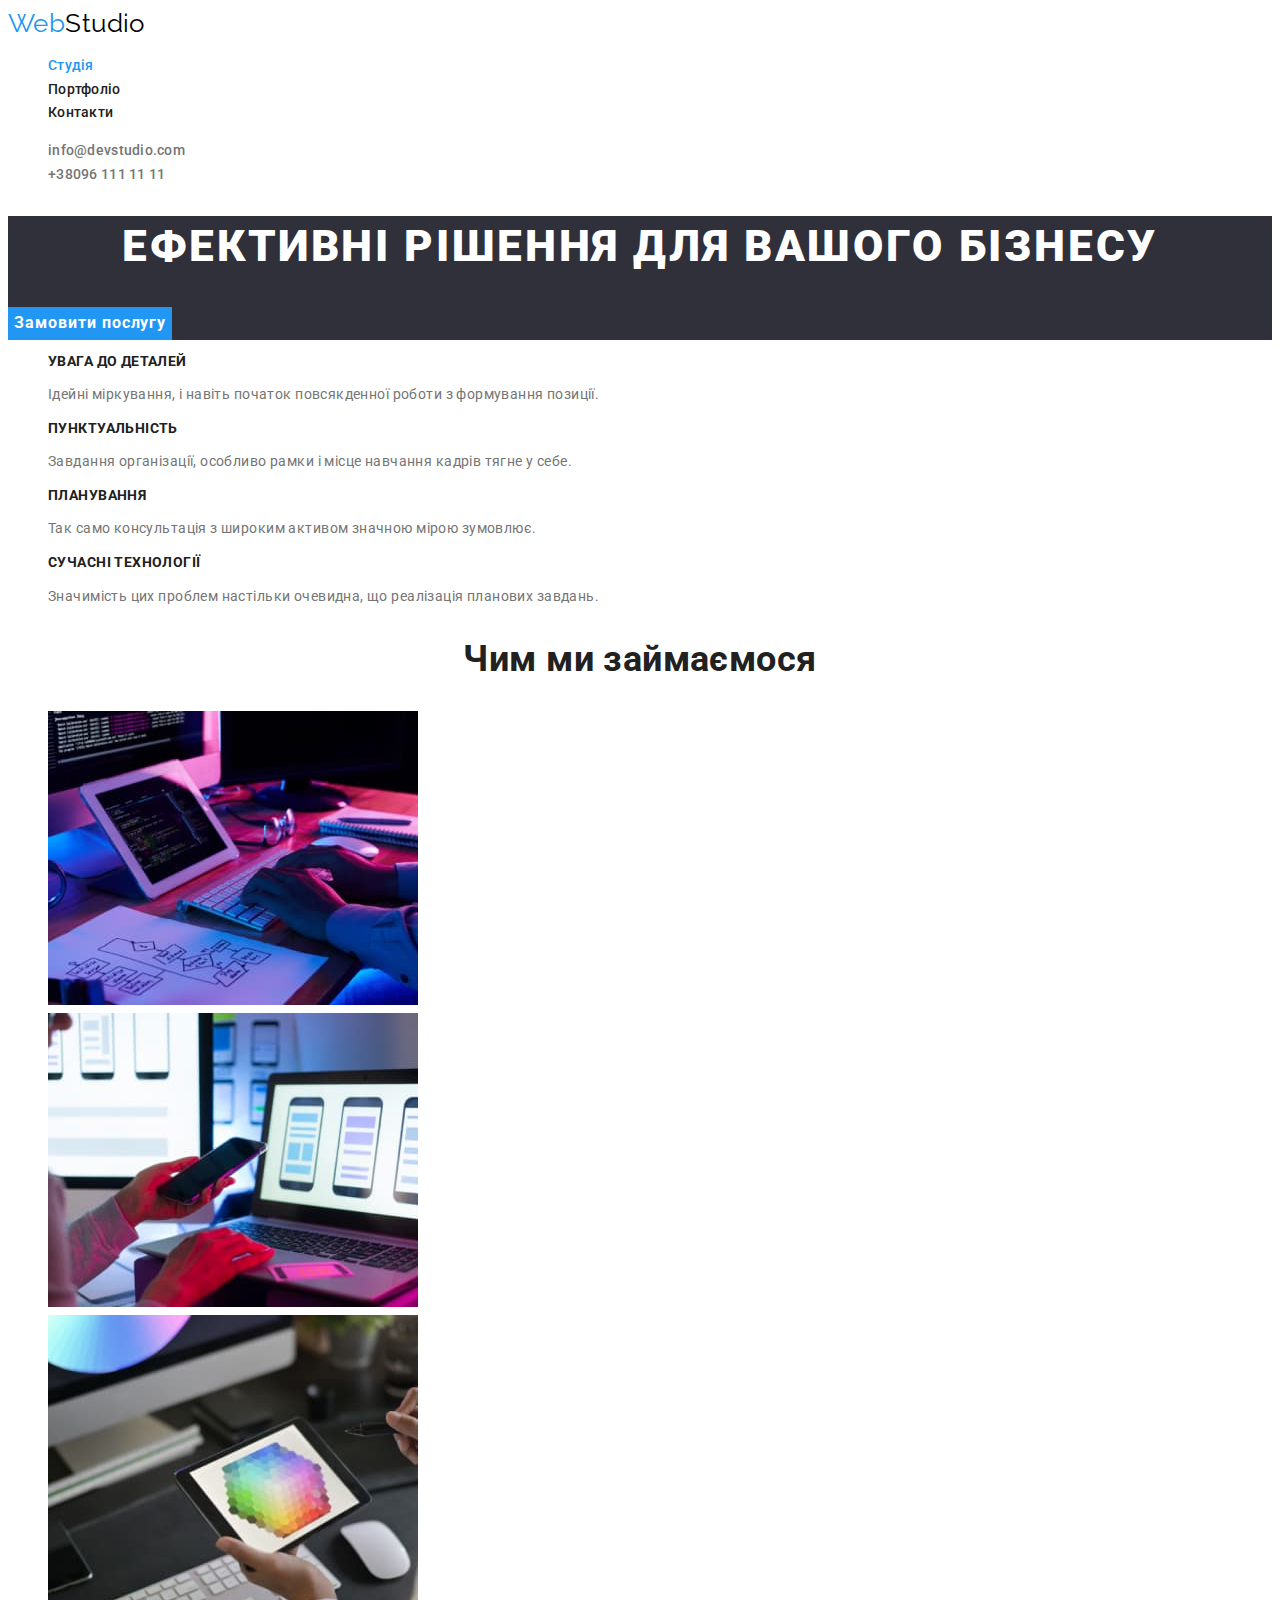
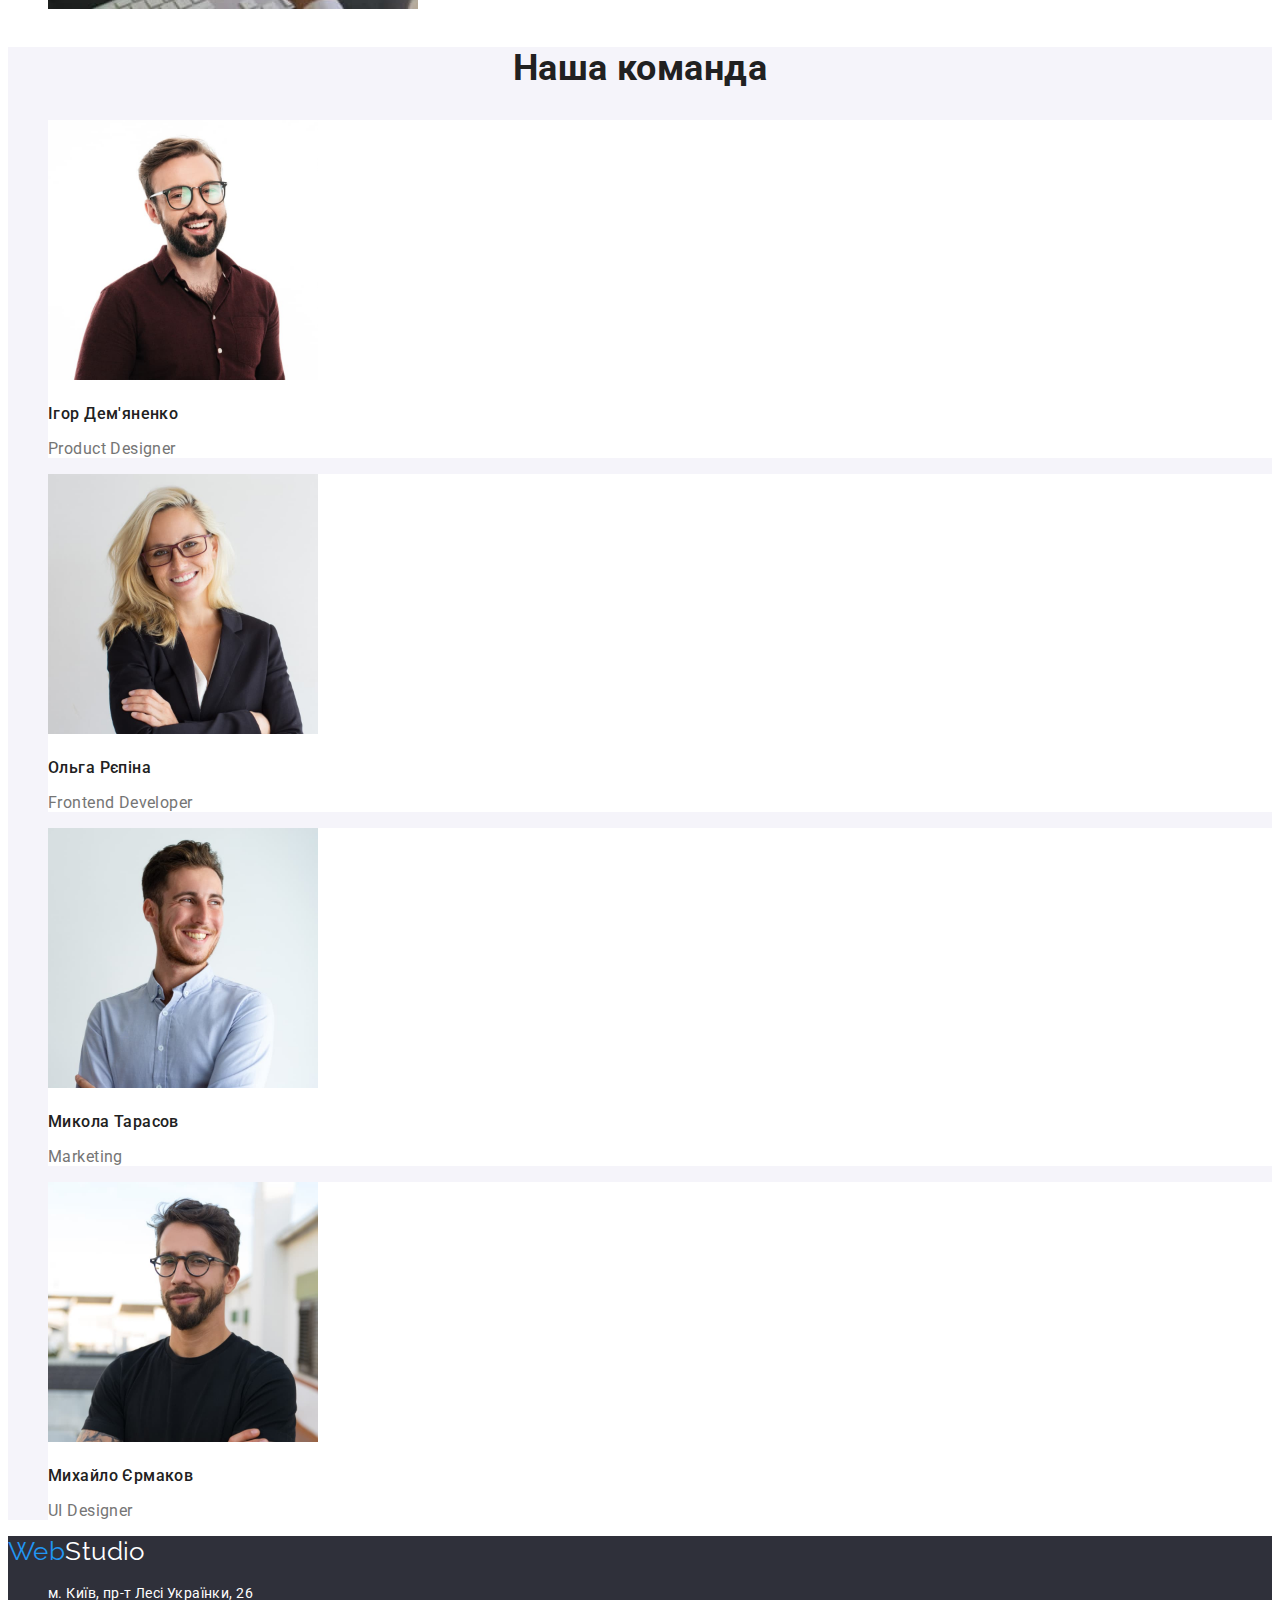
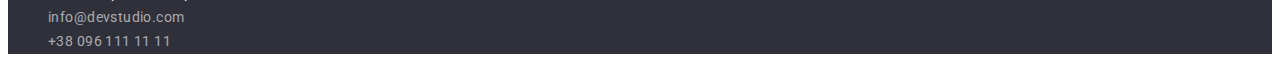
==== index.html @ 1a6f7c25 "clone repository" ====
<!DOCTYPE html>
<html lang="uk">
  <head>
    <meta charset="UTF-8" />
    <meta http-equiv="X-UA-Compatible" content="IE=edge" />
    <meta name="viewport" content="width=device-width, initial-scale=1.0" />
    <title>Студія</title>
    <link
      href="https://fonts.googleapis.com/css2?family=Raleway:wght@700&family=Roboto:wght@400;500;700;900&display=swap"
      rel="stylesheet"
    />
    <link rel="stylesheet" href="./css/styles.css" />
  </head>
  <body>
    <header class="main-header">
      <nav class="header-nav">
        <a href="./index.html" class="nav-logo"><span class="logo-web">Web</span>Studio</a>
        <ul class="list">
          <li><a href="./index.html" class="nav-link link current">Студія</a></li>
          <li><a href="./portfolio.html" class="nav-link link">Портфоліо</a></li>
          <li><a href="" class="nav-link link">Контакти</a></li>
        </ul>
      </nav>
      <ul class="list">
        <li>
          <a href="mailto:info@devstudio.com" class="contact-link link">info@devstudio.com</a>
        </li>
        <li><a href="tel:+380961111111" class="contact-link link">+38096 111 11 11</a></li>
      </ul>
    </header>
    <main>
      <!-- Hero section-->
      <section class="hero">
        <h1 class="hero-title">Ефективні рішення для вашого бізнесу</h1>
        <button type="button" class="hero-btn">Замовити послугу</button>
      </section>
      <!-- Specialty -->
      <section class="specialty">
        <h2 class="visually-hidden">Особливості</h2>
        <ul class="list">
          <li>
            <h3 class="specialty-title">Увага до деталей</h3>
            <p class="specialty-text">
              Ідейні міркування, і навіть початок повсякденної роботи з формування позиції.
            </p>
          </li>
          <li>
            <h3 class="specialty-title">Пунктуальність</h3>
            <p class="specialty-text">
              Завдання організації, особливо рамки і місце навчання кадрів тягне у себе.
            </p>
          </li>
          <li>
            <h3 class="specialty-title">Планування</h3>
            <p class="specialty-text">
              Так само консультація з широким активом значною мірою зумовлює.
            </p>
          </li>
          <li>
            <h3 class="specialty-title">Сучасні технології</h3>
            <p class="specialty-text">
              Значимість цих проблем настільки очевидна, що реалізація планових завдань.
            </p>
          </li>
        </ul>
      </section>
      <!-- What do we do? -->
      <section class="draft">
        <h2 class="draft-title section-title">Чим ми займаємося</h2>
        <ul class="list">
          <li>
            <img
              src="./images/img-work-1.jpg"
              alt="Тип діяльності компанії"
              width="370"
              height="294"
              class="draft-img"
            />
          </li>
          <li>
            <img
              src="./images/img-work-2.jpg"
              alt="Тип діяльності компанії"
              width="370"
              height="294"
              class="draft-img"
            />
          </li>
          <li>
            <img
              src="./images/img-work-3.jpg"
              alt="Тип діяльності компанії"
              width="370"
              height="294"
              class="draft-img"
            />
          </li>
        </ul>
      </section>
      <!-- Our team -->
      <section class="team">
        <h2 class="team-title section-title">Наша команда</h2>
        <ul class="team-list list">
          <li class="infolist">
            <img
              src="./images/team-ihor.jpg"
              alt="Фотографія Ігора"
              width="270"
              height="260"
              class="team-img"
            />
            <h3 class="team-img-title">Ігор Дем'яненко</h3>
            <p class="team-img-text">Product Designer</p>
          </li>

          <li class="infolist">
            <img
              src="./images/team-olga.jpg"
              alt="Фотографія Ольги"
              width="270"
              height="260"
              class="team-img"
            />
            <h3 class="team-img-title">Ольга Рєпіна</h3>
            <p class="team-img-text">Frontend Developer</p>
          </li>

          <li class="infolist">
            <img
              src="./images/team-mukola.jpg"
              alt="Фотографія Миколи"
              width="270"
              height="260"
              class="team-img"
            />
            <h3 class="team-img-title">Микола Тарасов</h3>
            <p class="team-img-text">Marketing</p>
          </li>

          <li class="infolist">
            <img
              src="./images/team-muchail.jpg"
              alt="Фотографія Михайла"
              width="270"
              height="260"
              class="team-img"
            />
            <h3 class="team-img-title">Михайло Єрмаков</h3>
            <p class="team-img-text">UI Designer</p>
          </li>
        </ul>
      </section>
    </main>
    <footer class="main-footer">
      <a href="./index.html" class="footer-logo"><span class="logo-web">Web</span>Studio</a>
      <address>
        <ul class="footer-list list">
          <li class="adress link">
            <a
              href="https://goo.gl/maps/cVfSzYXmB4WcppVj6"
              target="_blank"
              rel="noopener noreferrer"
              >м. Київ, пр-т Лесі Українки, 26</a
            >
          </li>
          <li>
            <a href="mailto:info@devstudio.com" class="footer-link link">info@devstudio.com</a>
          </li>
          <li>
            <a href="tel:+380961111111" class="footer-link link">+38 096 111 11 11</a>
          </li>
        </ul>
      </address>
    </footer>
  </body>
</html>
---- css/styles.css ----
:root {
  --accent-color: #2196f3;
  --primary-text-color: #757575;
  --secondary-text-color: #212121;
  --primary-link-color: #ffffff;
  --secondary-link-color: #000000;
  --primary-background-color: #2f303a;
  --button-active-color: #188ce8;
  --secondary-background-color: #f5f4fa;
  --tertiary-link-color: rgba(255, 255, 255, 0.6);
}

/* STUDIO */
body {
  font-family: 'Roboto', sans-serif;
  color: var(--primary-text-color);
  font-size: 14px;
  line-height: 1.7;
  letter-spacing: 0.03em;
  background-color: var(--primary-link-color);
}

.link:hover,
.link:focus {
  color: var(--accent-color);
}

.list {
  list-style: none;
}

/* Header */

.main-header {
  background-color: var(--primary-link-color);
}

.logo-web {
  color: var(--accent-color);
}

.nav-logo {
  color: var(--secondary-link-color);
  font-family: 'Raleway', sans-serif;
  font-size: 26px;
  line-height: 1.2;
  text-decoration: none;
}

.nav-link {
  color: var(--secondary-text-color);
  font-weight: 500;
  line-height: 1.1;
  letter-spacing: 0.02em;
  text-decoration: none;
}
.current {
  color: var(--accent-color);
}

.contact-link {
  color: var(--primary-text-color);
  font-weight: 500;
  line-height: 1.1;
  letter-spacing: 0.02em;
  text-decoration: none;
}

/* Hero */

.hero {
  background-color: var(--primary-background-color);
}

.hero-title {
  text-align: center;
  color: var(--primary-link-color);
  font-weight: 900;
  font-size: 44px;
  line-height: 1.4;
  letter-spacing: 0.06em;
  text-transform: uppercase;
}
.hero-btn {
  background-color: var(--accent-color);
  color: var(--primary-link-color);
  font-weight: 700;
  font-size: 16px;
  line-height: 1.9;
  letter-spacing: 0.06em;
  cursor: pointer;
  font-family: inherit;
  border: none;
}

.hero-btn:hover,
.hero-btn:focus {
  background-color: var(--primary-link-color);
  color: var(--accent-color);
}

.hero-btn:active {
  background-color: var(--button-active-color);
  color: var(--primary-link-color);
}

/* Specialty */

.visually-hidden {
  position: absolute;
  white-space: nowrap;
  width: 1px;
  height: 1px;
  overflow: hidden;
  border: 0;
  padding: 0;
  clip: rect(0 0 0 0);
  clip-path: inset(50%);
  margin: -1px;
}

.specialty-title {
  color: var(--secondary-text-color);
  font-size: 14px;
  line-height: 1.1;
  text-transform: uppercase;
}

/* What do we do? */

.section-title {
  color: var(--secondary-text-color);
  font-size: 36px;
  line-height: 1.2;
  text-align: center;
}

/* Our team */

.team {
  background-color: var(--secondary-background-color);
}

.team-img-title {
  color: var(--secondary-text-color);
  font-weight: 500;
  font-size: 16px;
  line-height: 1.2;
}

.team-img-text {
  font-size: 16px;
  line-height: 1.2;
}
.infolist {
  background-color: var(--primary-link-color);
}

/* footer */

.main-footer {
  background-color: var(--primary-background-color);
}

.footer-logo {
  color: var(--primary-link-color);
  font-family: 'Raleway', sans-serif;
  font-size: 26px;
  line-height: 1.2;
  text-decoration: none;
}

.adress {
  color: var(--primary-link-color);
  text-decoration: none;
}

.footer-link {
  color: var(--tertiary-link-color);
  text-decoration: none;
  font-style: normal;
}

.adress a {
  color: var(--primary-link-color);
  font-style: normal;
  text-decoration: none;
}

.adress a:hover,
.adress a:focus {
  color: var(--accent-color);
}
/* PORTFOLIO */

.portfolio-nav-btn {
  background-color: var(--secondary-background-color);
  color: var(--secondary-text-color);
  font-size: 16px;
  line-height: 1.6;
  font-family: inherit;
  border: none;
  cursor: pointer;
}

.portfolio-nav-btn:hover,
.portfolio-nav-btn:focus {
  background-color: var(--accent-color);
  color: var(--primary-link-color);
}

.portfolio-info-list {
  background-color: var(--primary-link-color);
}

.portfolio-title {
  color: var(--secondary-text-color);
  font-size: 18px;
  line-height: 2;
  letter-spacing: 0.06em;
  text-decoration: none;
}
.portfolio-info-list a {
  text-decoration: none;
}

.portfolio-text {
  color: var(--primary-text-color);
  font-size: 16px;
  line-height: 1.9;
}
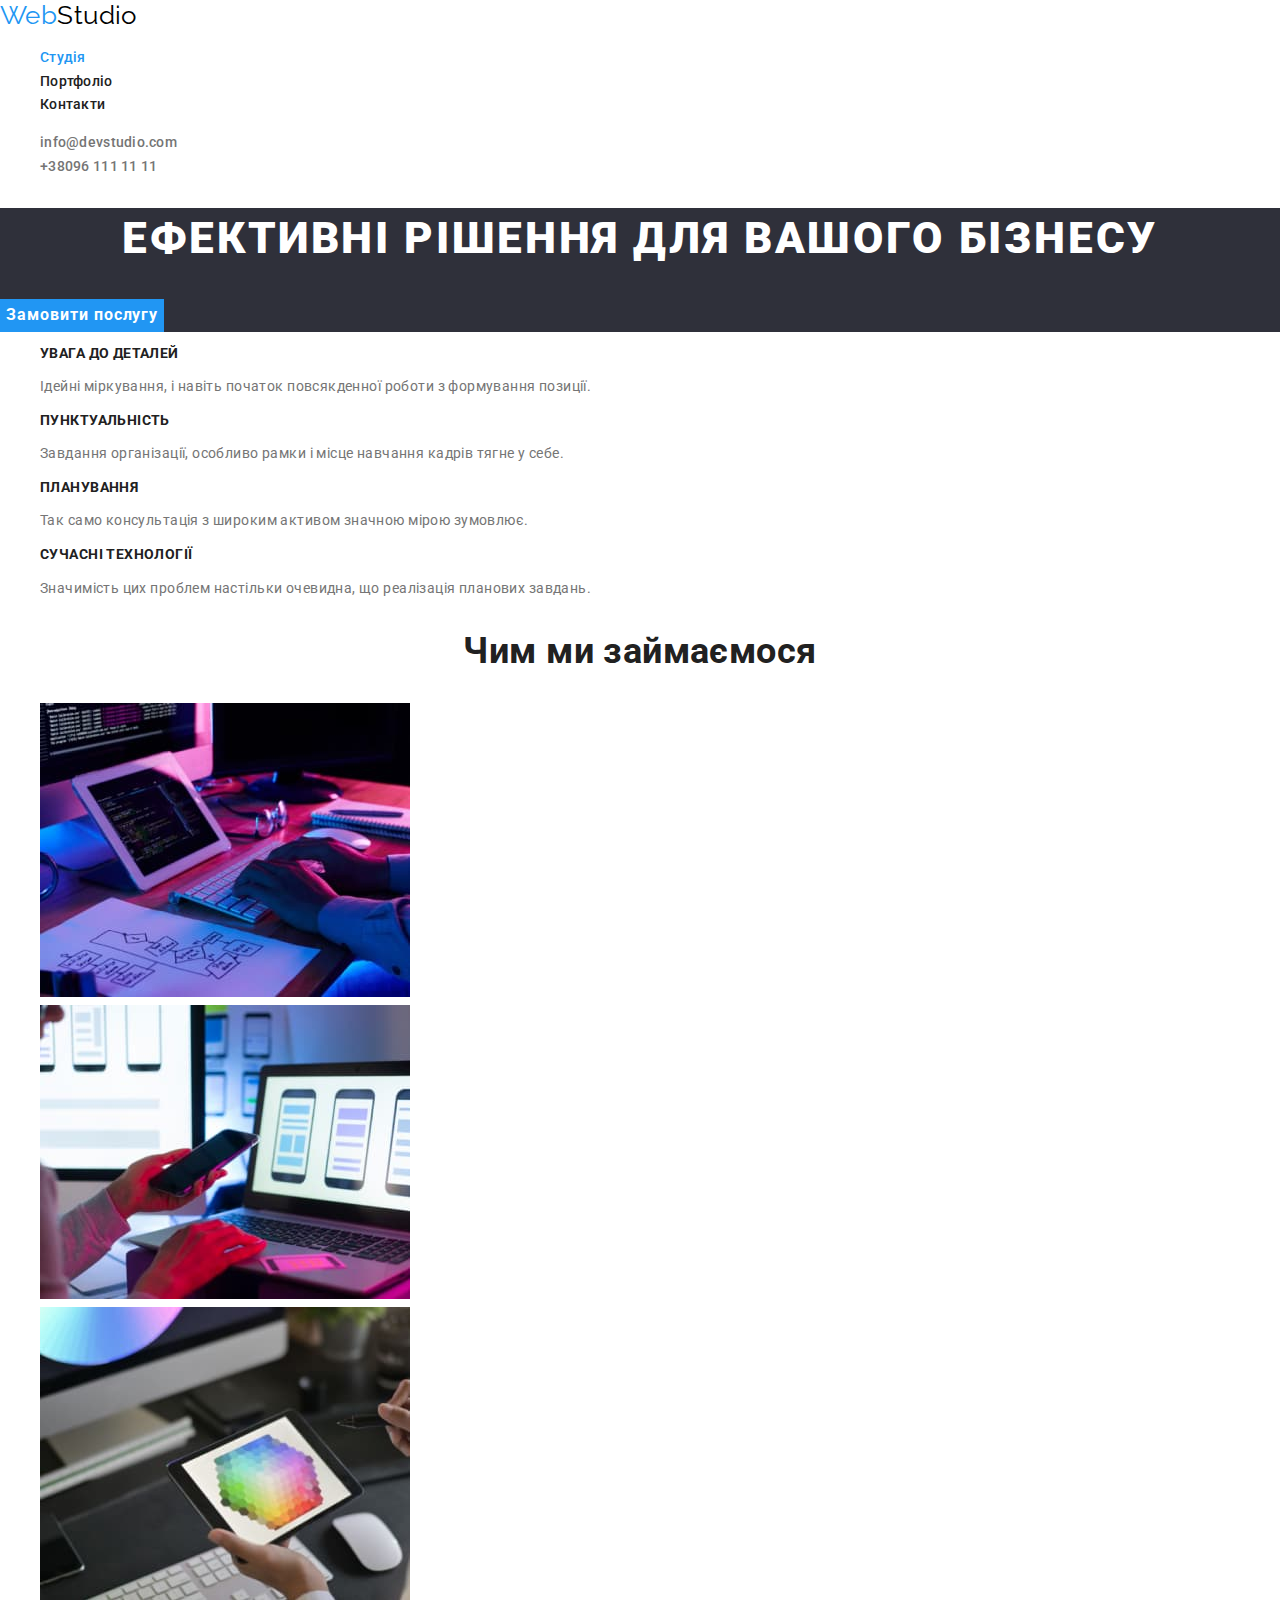
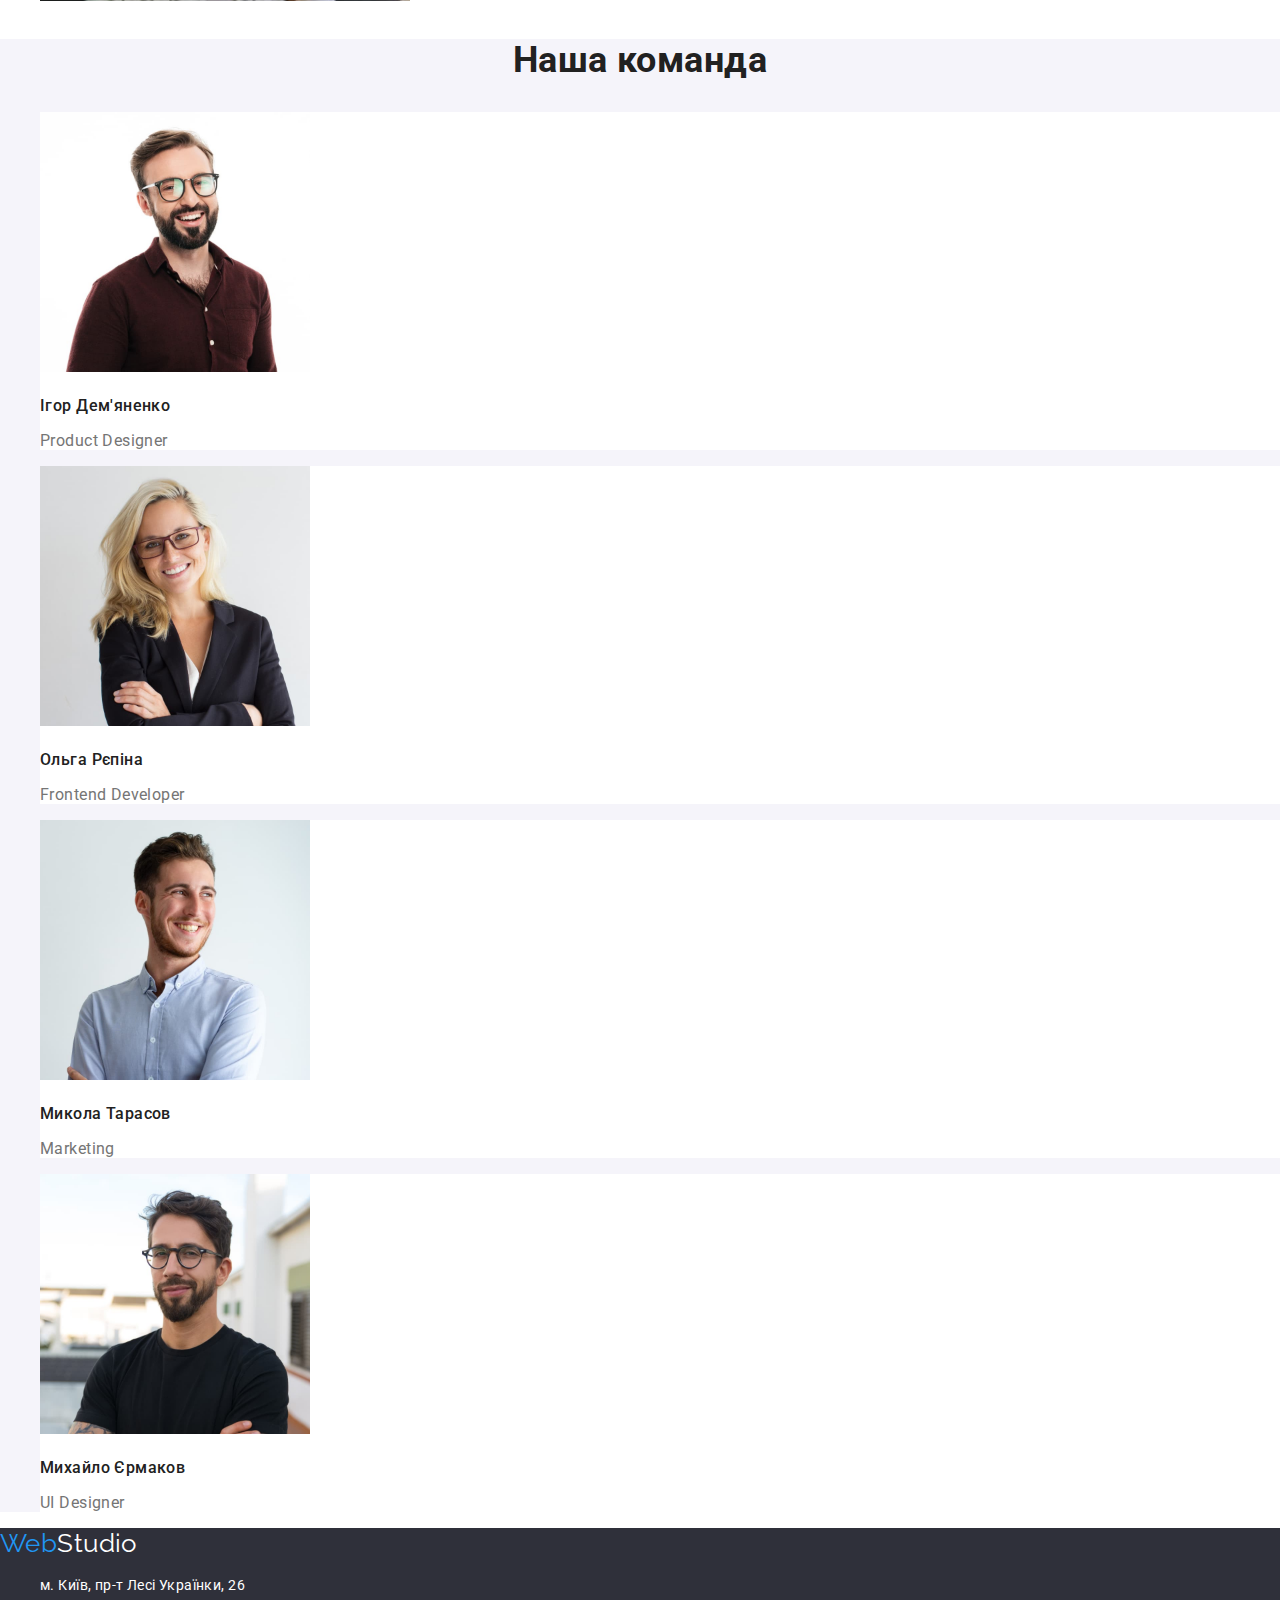
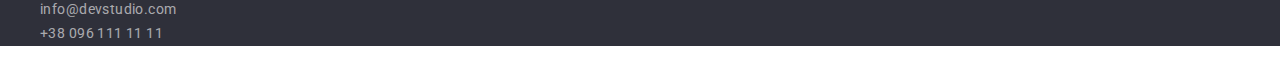
==== commit 6d828865: "update index.html" ====
--- a/index.html
+++ b/index.html
@@ -9,168 +9,187 @@
       href="https://fonts.googleapis.com/css2?family=Raleway:wght@700&family=Roboto:wght@400;500;700;900&display=swap"
       rel="stylesheet"
     />
+    <link
+      rel="stylesheet"
+      href="https://cdnjs.cloudflare.com/ajax/libs/modern-normalize/1.1.0/modern-normalize.min.css"
+    />
     <link rel="stylesheet" href="./css/styles.css" />
   </head>
   <body>
     <header class="main-header">
-      <nav class="header-nav">
-        <a href="./index.html" class="nav-logo"><span class="logo-web">Web</span>Studio</a>
-        <ul class="list">
-          <li><a href="./index.html" class="nav-link link current">Студія</a></li>
-          <li><a href="./portfolio.html" class="nav-link link">Портфоліо</a></li>
-          <li><a href="" class="nav-link link">Контакти</a></li>
+      <div class="nav-container container">
+        <nav class="header-nav">
+          <a href="./index.html" class="nav-logo"><span class="logo-web">Web</span>Studio</a>
+          <ul class="nav-list list">
+            <li>
+              <a href="./index.html" class="nav-link link current">Студія</a>
+            </li>
+            <li><a href="./portfolio.html" class="nav-link link">Портфоліо</a></li>
+            <li><a href="" class="nav-link link">Контакти</a></li>
+          </ul>
+        </nav>
+        <ul class="nav-info-list list">
+          <li>
+            <a href="mailto:info@devstudio.com" class="contact-link link">info@devstudio.com</a>
+          </li>
+          <li><a href="tel:+380961111111" class="contact-link link">+38096 111 11 11</a></li>
         </ul>
-      </nav>
-      <ul class="list">
-        <li>
-          <a href="mailto:info@devstudio.com" class="contact-link link">info@devstudio.com</a>
-        </li>
-        <li><a href="tel:+380961111111" class="contact-link link">+38096 111 11 11</a></li>
-      </ul>
+      </div>
     </header>
+
     <main>
       <!-- Hero section-->
       <section class="hero">
-        <h1 class="hero-title">Ефективні рішення для вашого бізнесу</h1>
-        <button type="button" class="hero-btn">Замовити послугу</button>
+        <div class="container">
+          <h1 class="hero-title">Ефективні рішення для вашого бізнесу</h1>
+          <button type="button" class="hero-btn">Замовити послугу</button>
+        </div>
       </section>
       <!-- Specialty -->
       <section class="specialty">
-        <h2 class="visually-hidden">Особливості</h2>
-        <ul class="list">
-          <li>
-            <h3 class="specialty-title">Увага до деталей</h3>
-            <p class="specialty-text">
-              Ідейні міркування, і навіть початок повсякденної роботи з формування позиції.
-            </p>
-          </li>
-          <li>
-            <h3 class="specialty-title">Пунктуальність</h3>
-            <p class="specialty-text">
-              Завдання організації, особливо рамки і місце навчання кадрів тягне у себе.
-            </p>
-          </li>
-          <li>
-            <h3 class="specialty-title">Планування</h3>
-            <p class="specialty-text">
-              Так само консультація з широким активом значною мірою зумовлює.
-            </p>
-          </li>
-          <li>
-            <h3 class="specialty-title">Сучасні технології</h3>
-            <p class="specialty-text">
-              Значимість цих проблем настільки очевидна, що реалізація планових завдань.
-            </p>
-          </li>
-        </ul>
+        <div class="container">
+          <h2 class="visually-hidden">Особливості</h2>
+          <ul class="specialty-list list">
+            <li class="specialty-item">
+              <h3 class="specialty-title">Увага до деталей</h3>
+              <p class="specialty-text">
+                Ідейні міркування, і навіть початок повсякденної роботи з формування позиції.
+              </p>
+            </li>
+            <li class="specialty-item">
+              <h3 class="specialty-title">Пунктуальність</h3>
+              <p class="specialty-text">
+                Завдання організації, особливо рамки і місце навчання кадрів тягне у себе.
+              </p>
+            </li>
+            <li class="specialty-item">
+              <h3 class="specialty-title">Планування</h3>
+              <p class="specialty-text">
+                Так само консультація з широким активом значною мірою зумовлює.
+              </p>
+            </li>
+            <li class="specialty-item">
+              <h3 class="specialty-title">Сучасні технології</h3>
+              <p class="specialty-text">
+                Значимість цих проблем настільки очевидна, що реалізація планових завдань.
+              </p>
+            </li>
+          </ul>
+        </div>
       </section>
       <!-- What do we do? -->
       <section class="draft">
-        <h2 class="draft-title section-title">Чим ми займаємося</h2>
-        <ul class="list">
-          <li>
-            <img
-              src="./images/img-work-1.jpg"
-              alt="Тип діяльності компанії"
-              width="370"
-              height="294"
-              class="draft-img"
-            />
-          </li>
-          <li>
-            <img
-              src="./images/img-work-2.jpg"
-              alt="Тип діяльності компанії"
-              width="370"
-              height="294"
-              class="draft-img"
-            />
-          </li>
-          <li>
-            <img
-              src="./images/img-work-3.jpg"
-              alt="Тип діяльності компанії"
-              width="370"
-              height="294"
-              class="draft-img"
-            />
-          </li>
-        </ul>
+        <div class="container">
+          <h2 class="draft-title section-title">Чим ми займаємося</h2>
+          <ul class="draft-list list">
+            <li class="draft-item">
+              <img
+                src="./images/img-work-1.jpg"
+                alt="Тип діяльності компанії"
+                width="370"
+                height="294"
+                class="draft-img"
+              />
+            </li>
+            <li class="draft-item">
+              <img
+                src="./images/img-work-2.jpg"
+                alt="Тип діяльності компанії"
+                width="370"
+                height="294"
+                class="draft-img"
+              />
+            </li>
+            <li class="draft-item">
+              <img
+                src="./images/img-work-3.jpg"
+                alt="Тип діяльності компанії"
+                width="370"
+                height="294"
+                class="draft-img"
+              />
+            </li>
+          </ul>
+        </div>
       </section>
       <!-- Our team -->
       <section class="team">
-        <h2 class="team-title section-title">Наша команда</h2>
-        <ul class="team-list list">
-          <li class="infolist">
-            <img
-              src="./images/team-ihor.jpg"
-              alt="Фотографія Ігора"
-              width="270"
-              height="260"
-              class="team-img"
-            />
-            <h3 class="team-img-title">Ігор Дем'яненко</h3>
-            <p class="team-img-text">Product Designer</p>
-          </li>
+        <div class="container">
+          <h2 class="team-title section-title">Наша команда</h2>
+          <ul class="team-list list">
+            <li class="infolist">
+              <img
+                src="./images/team-ihor.jpg"
+                alt="Фотографія Ігора"
+                width="270"
+                height="260"
+                class="team-img"
+              />
+              <h3 class="team-img-title">Ігор Дем'яненко</h3>
+              <p class="team-img-text">Product Designer</p>
+            </li>
 
-          <li class="infolist">
-            <img
-              src="./images/team-olga.jpg"
-              alt="Фотографія Ольги"
-              width="270"
-              height="260"
-              class="team-img"
-            />
-            <h3 class="team-img-title">Ольга Рєпіна</h3>
-            <p class="team-img-text">Frontend Developer</p>
-          </li>
+            <li class="infolist">
+              <img
+                src="./images/team-olga.jpg"
+                alt="Фотографія Ольги"
+                width="270"
+                height="260"
+                class="team-img"
+              />
+              <h3 class="team-img-title">Ольга Рєпіна</h3>
+              <p class="team-img-text">Frontend Developer</p>
+            </li>
 
-          <li class="infolist">
-            <img
-              src="./images/team-mukola.jpg"
-              alt="Фотографія Миколи"
-              width="270"
-              height="260"
-              class="team-img"
-            />
-            <h3 class="team-img-title">Микола Тарасов</h3>
-            <p class="team-img-text">Marketing</p>
-          </li>
+            <li class="infolist">
+              <img
+                src="./images/team-mukola.jpg"
+                alt="Фотографія Миколи"
+                width="270"
+                height="260"
+                class="team-img"
+              />
+              <h3 class="team-img-title">Микола Тарасов</h3>
+              <p class="team-img-text">Marketing</p>
+            </li>
 
-          <li class="infolist">
-            <img
-              src="./images/team-muchail.jpg"
-              alt="Фотографія Михайла"
-              width="270"
-              height="260"
-              class="team-img"
-            />
-            <h3 class="team-img-title">Михайло Єрмаков</h3>
-            <p class="team-img-text">UI Designer</p>
-          </li>
-        </ul>
+            <li class="infolist">
+              <img
+                src="./images/team-muchail.jpg"
+                alt="Фотографія Михайла"
+                width="270"
+                height="260"
+                class="team-img"
+              />
+              <h3 class="team-img-title">Михайло Єрмаков</h3>
+              <p class="team-img-text">UI Designer</p>
+            </li>
+          </ul>
+        </div>
       </section>
     </main>
     <footer class="main-footer">
-      <a href="./index.html" class="footer-logo"><span class="logo-web">Web</span>Studio</a>
-      <address>
-        <ul class="footer-list list">
-          <li class="adress link">
-            <a
-              href="https://goo.gl/maps/cVfSzYXmB4WcppVj6"
-              target="_blank"
-              rel="noopener noreferrer"
-              >м. Київ, пр-т Лесі Українки, 26</a
-            >
-          </li>
-          <li>
-            <a href="mailto:info@devstudio.com" class="footer-link link">info@devstudio.com</a>
-          </li>
-          <li>
-            <a href="tel:+380961111111" class="footer-link link">+38 096 111 11 11</a>
-          </li>
-        </ul>
-      </address>
+      <div class="container">
+        <a href="./index.html" class="footer-logo"><span class="logo-web">Web</span>Studio</a>
+        <address>
+          <ul class="footer-list list">
+            <li class="adress link">
+              <a
+                href="https://goo.gl/maps/cVfSzYXmB4WcppVj6"
+                target="_blank"
+                rel="noopener noreferrer"
+                >м. Київ, пр-т Лесі Українки, 26</a
+              >
+            </li>
+            <li>
+              <a href="mailto:info@devstudio.com" class="footer-link link">info@devstudio.com</a>
+            </li>
+            <li>
+              <a href="tel:+380961111111" class="footer-link link">+38 096 111 11 11</a>
+            </li>
+          </ul>
+        </address>
+      </div>
     </footer>
   </body>
 </html>
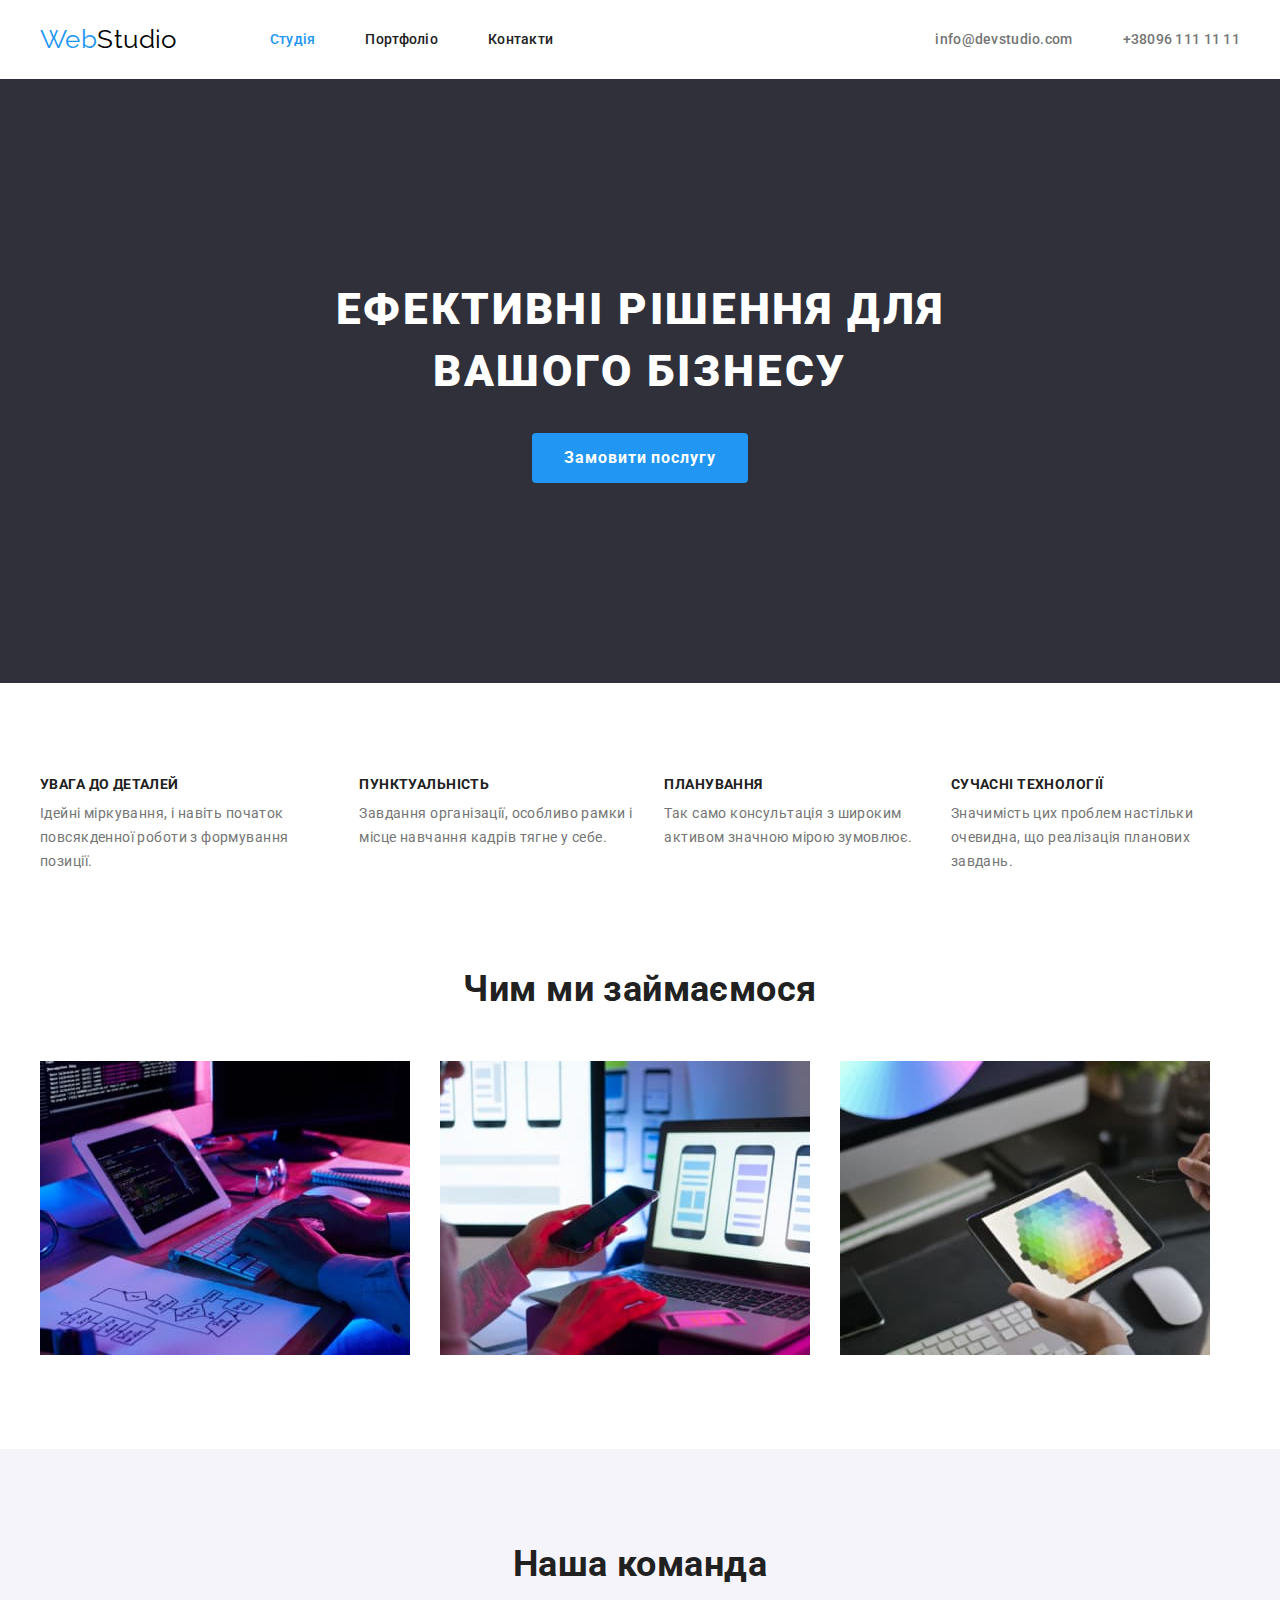
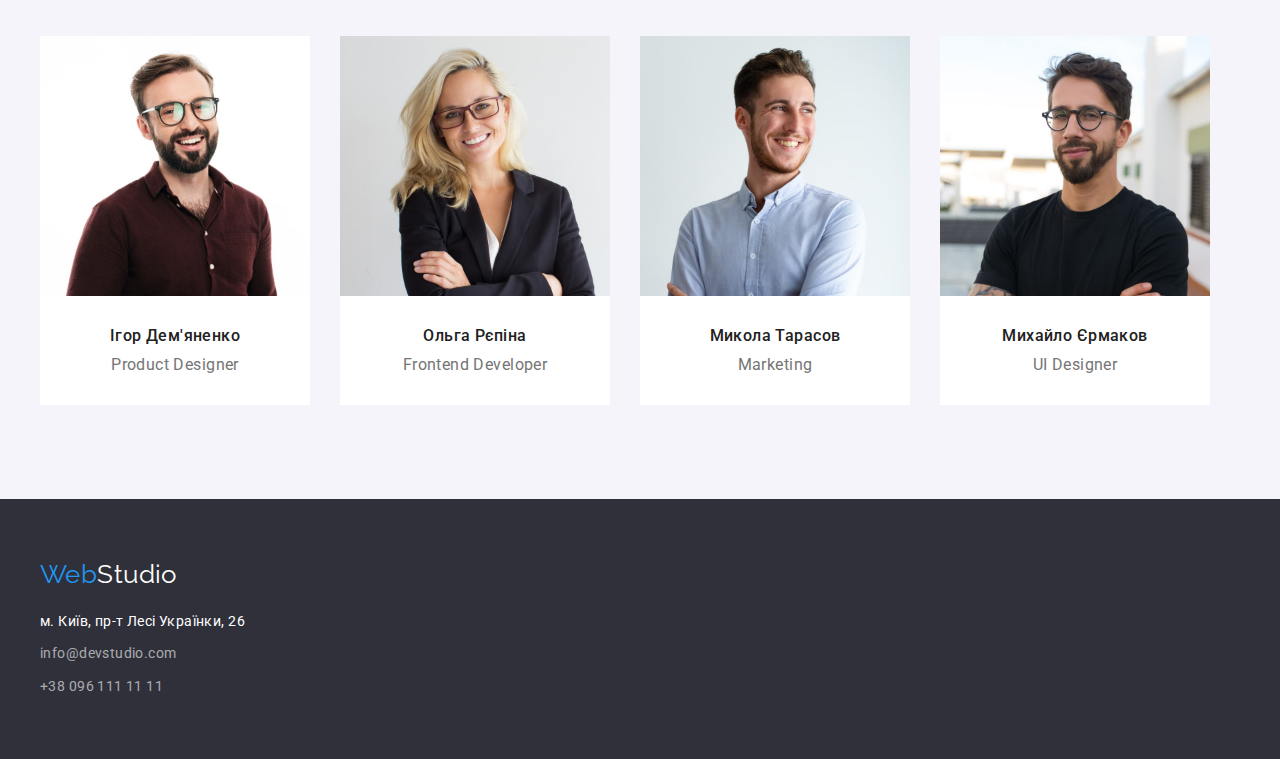
==== commit be5f1c9c: "update index.html" ====
--- a/index.html
+++ b/index.html
@@ -125,8 +125,10 @@
                 height="260"
                 class="team-img"
               />
-              <h3 class="team-img-title">Ігор Дем'яненко</h3>
-              <p class="team-img-text">Product Designer</p>
+              <div class="border-team">
+                <h3 class="team-img-title">Ігор Дем'яненко</h3>
+                <p class="team-img-text">Product Designer</p>
+              </div>
             </li>
 
             <li class="infolist">
@@ -137,8 +139,10 @@
                 height="260"
                 class="team-img"
               />
-              <h3 class="team-img-title">Ольга Рєпіна</h3>
-              <p class="team-img-text">Frontend Developer</p>
+              <div class="border-team">
+                <h3 class="team-img-title">Ольга Рєпіна</h3>
+                <p class="team-img-text">Frontend Developer</p>
+              </div>
             </li>
 
             <li class="infolist">
@@ -149,8 +153,10 @@
                 height="260"
                 class="team-img"
               />
-              <h3 class="team-img-title">Микола Тарасов</h3>
-              <p class="team-img-text">Marketing</p>
+              <div class="border-team">
+                <h3 class="team-img-title">Микола Тарасов</h3>
+                <p class="team-img-text">Marketing</p>
+              </div>
             </li>
 
             <li class="infolist">
@@ -161,8 +167,10 @@
                 height="260"
                 class="team-img"
               />
-              <h3 class="team-img-title">Михайло Єрмаков</h3>
-              <p class="team-img-text">UI Designer</p>
+              <div class="border-team">
+                <h3 class="team-img-title">Михайло Єрмаков</h3>
+                <p class="team-img-text">UI Designer</p>
+              </div>
             </li>
           </ul>
         </div>
--- a/css/styles.css
+++ b/css/styles.css
@@ -8,9 +8,11 @@
   --button-active-color: #188ce8;
   --secondary-background-color: #f5f4fa;
   --tertiary-link-color: rgba(255, 255, 255, 0.6);
+  --border-color: #eeeeee;
 }
 
 /* STUDIO */
+
 body {
   font-family: 'Roboto', sans-serif;
   color: var(--primary-text-color);
@@ -18,6 +20,25 @@
   line-height: 1.7;
   letter-spacing: 0.03em;
   background-color: var(--primary-link-color);
+  margin: 0;
+}
+
+img {
+  display: block;
+}
+
+h1,
+h2,
+h3,
+ul,
+p {
+  margin: 0;
+  padding: 0;
+}
+
+.container {
+  width: 1200px;
+  margin: 0 auto;
 }
 
 .link:hover,
@@ -33,6 +54,25 @@
 
 .main-header {
   background-color: var(--primary-link-color);
+}
+
+.header-nav {
+  display: flex;
+  align-items: center;
+}
+
+.nav-container {
+  display: flex;
+  align-items: center;
+  justify-content: space-between;
+}
+
+.nav-list {
+  display: flex;
+}
+
+.nav-list li:not(:last-child) {
+  margin-right: 50px;
 }
 
 .logo-web {
@@ -45,17 +85,29 @@
   font-size: 26px;
   line-height: 1.2;
   text-decoration: none;
+  margin-right: 93px;
 }
 
 .nav-link {
+  display: block;
   color: var(--secondary-text-color);
   font-weight: 500;
   line-height: 1.1;
   letter-spacing: 0.02em;
   text-decoration: none;
+  padding-top: 32px;
+  padding-bottom: 32px;
 }
 .current {
   color: var(--accent-color);
+}
+
+.nav-info-list {
+  display: flex;
+}
+
+.nav-info-list li:not(:last-child) {
+  margin-right: 50px;
 }
 
 .contact-link {
@@ -70,18 +122,24 @@
 
 .hero {
   background-color: var(--primary-background-color);
+  text-align: center;
+  margin-bottom: 94px;
+  padding: 200px 0px;
 }
 
 .hero-title {
-  text-align: center;
+  width: 696px;
   color: var(--primary-link-color);
   font-weight: 900;
   font-size: 44px;
   line-height: 1.4;
   letter-spacing: 0.06em;
   text-transform: uppercase;
+  margin: inherit;
 }
 .hero-btn {
+  display: inline-block;
+  min-width: 216px;
   background-color: var(--accent-color);
   color: var(--primary-link-color);
   font-weight: 700;
@@ -91,6 +149,9 @@
   cursor: pointer;
   font-family: inherit;
   border: none;
+  border-radius: 4px;
+  padding: 10px 32px;
+  margin-top: 30px;
 }
 
 .hero-btn:hover,
@@ -105,6 +166,14 @@
 }
 
 /* Specialty */
+
+.specialty {
+  margin-bottom: 94px;
+}
+
+.specialty-list {
+  display: flex;
+}
 
 .visually-hidden {
   position: absolute;
@@ -124,21 +193,41 @@
   font-size: 14px;
   line-height: 1.1;
   text-transform: uppercase;
+  margin-bottom: 10px;
+}
+
+.specialty-item:not(:last-child) {
+  margin-right: 30px;
 }
 
 /* What do we do? */
 
+.draft {
+  margin-bottom: 94px;
+}
+
 .section-title {
   color: var(--secondary-text-color);
   font-size: 36px;
   line-height: 1.2;
   text-align: center;
+  margin-bottom: 50px;
+}
+
+.draft-list {
+  display: flex;
+}
+
+.draft-item:not(:last-child) {
+  margin-right: 30px;
 }
 
 /* Our team */
 
 .team {
   background-color: var(--secondary-background-color);
+  padding: 94px 0px;
+  text-align: center;
 }
 
 .team-img-title {
@@ -146,28 +235,43 @@
   font-weight: 500;
   font-size: 16px;
   line-height: 1.2;
+  margin-top: 30px;
+}
+
+.team-list {
+  display: flex;
 }
 
 .team-img-text {
   font-size: 16px;
   line-height: 1.2;
+  margin-top: 10px;
+  margin-bottom: 30px;
 }
 .infolist {
   background-color: var(--primary-link-color);
+  margin-right: 30px;
 }
 
 /* footer */
 
 .main-footer {
   background-color: var(--primary-background-color);
+  padding: 60px 0px;
 }
 
 .footer-logo {
+  display: inline-block;
   color: var(--primary-link-color);
   font-family: 'Raleway', sans-serif;
   font-size: 26px;
   line-height: 1.2;
   text-decoration: none;
+  margin-bottom: 20px;
+}
+
+.footer-list li:not(:last-child) {
+  margin-bottom: 9px;
 }
 
 .adress {
@@ -193,14 +297,32 @@
 }
 /* PORTFOLIO */
 
+.main-section {
+  margin-bottom: 94px;
+  margin-top: 94px;
+}
+
+.btn-list {
+  display: flex;
+  justify-content: center;
+}
+
+.btn-list li:not(:last-child) {
+  margin-right: 8px;
+}
+
 .portfolio-nav-btn {
   background-color: var(--secondary-background-color);
+  font-weight: 500;
   color: var(--secondary-text-color);
   font-size: 16px;
   line-height: 1.6;
   font-family: inherit;
   border: none;
   cursor: pointer;
+  padding: 6px 22px;
+  margin-bottom: 56px;
+  border-radius: 4px;
 }
 
 .portfolio-nav-btn:hover,
@@ -209,8 +331,26 @@
   color: var(--primary-link-color);
 }
 
+.info-list {
+  display: flex;
+  flex-wrap: wrap;
+}
+
 .portfolio-info-list {
   background-color: var(--primary-link-color);
+  margin-bottom: 30px;
+}
+
+.portfolio-info-list:nth-child(n + 7) {
+  margin-bottom: 0;
+}
+
+.portfolio-info-list {
+  margin-right: 30px;
+}
+
+.portfolio-info-list:nth-child(3n + 3) {
+  margin-right: 0;
 }
 
 .portfolio-title {
@@ -219,6 +359,9 @@
   line-height: 2;
   letter-spacing: 0.06em;
   text-decoration: none;
+  padding-top: 20px;
+  margin-bottom: 4px;
+  padding-left: 24px;
 }
 .portfolio-info-list a {
   text-decoration: none;
@@ -228,4 +371,12 @@
   color: var(--primary-text-color);
   font-size: 16px;
   line-height: 1.9;
-}
+  padding-left: 24px;
+  padding-bottom: 20px;
+}
+
+.border-title {
+  border: 1px solid var(--border-color);
+  border-top: none;
+  margin-bottom: 20px;
+}
